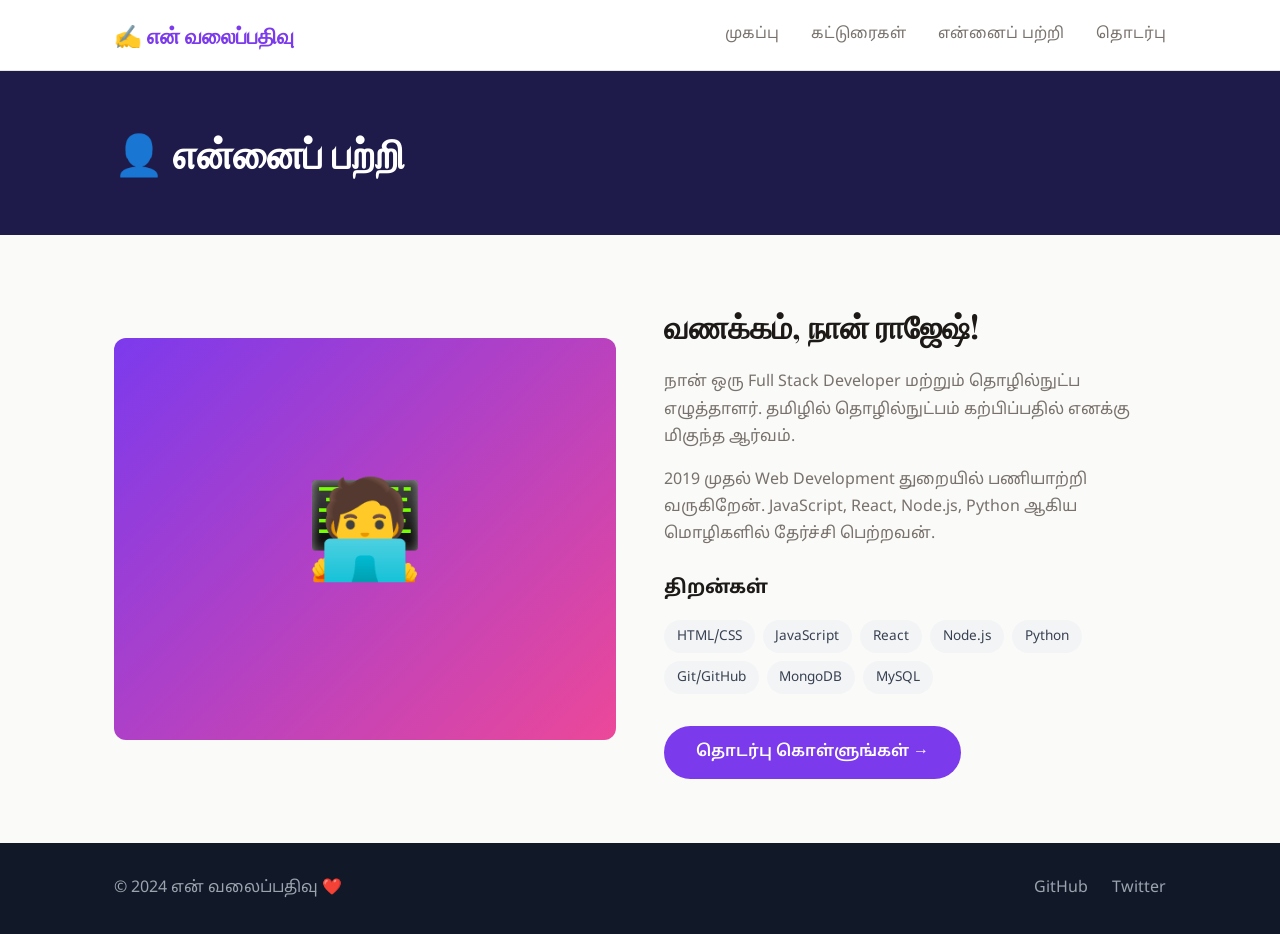
==== about.html @ d44c4b20 "shan s" ====
<!DOCTYPE html>
<html lang="ta">
<head>
  <meta charset="UTF-8"/>
  <meta name="viewport" content="width=device-width, initial-scale=1.0"/>
  <title>என்னைப் பற்றி | என் வலைப்பதிவு</title>
  <link href="https://fonts.googleapis.com/css2?family=Noto+Sans+Tamil:wght@400;600;700&family=Playfair+Display:wght@700&display=swap" rel="stylesheet"/>
  <link rel="stylesheet" href="style.css"/>
</head>
<body>
  <nav class="navbar">
    <div class="container nav-inner">
      <a href="index.html" class="logo">✍️ என் வலைப்பதிவு</a>
      <ul class="nav-links">
        <li><a href="index.html">முகப்பு</a></li>
        <li><a href="blog.html">கட்டுரைகள்</a></li>
        <li><a href="about.html">என்னைப் பற்றி</a></li>
        <li><a href="contact.html">தொடர்பு</a></li>
      </ul>
      <button class="hamburger" onclick="toggleMenu()">☰</button>
    </div>
  </nav>

  <div class="page-header">
    <div class="container">
      <h1>👤 என்னைப் பற்றி</h1>
    </div>
  </div>

  <section class="about-section">
    <div class="container">
      <div class="about-grid">
        <div style="position:relative;padding-top:80%;background:linear-gradient(135deg,#7C3AED,#EC4899);border-radius:12px;display:flex;align-items:center;justify-content:center;">
          <span style="position:absolute;top:50%;left:50%;transform:translate(-50%,-50%);font-size:6rem;">🧑‍💻</span>
        </div>
        <div>
          <h2 style="font-family:'Playfair Display',serif;font-size:2rem;margin-bottom:1rem;">வணக்கம், நான் ராஜேஷ்!</h2>
          <p style="color:#78716C;margin-bottom:1rem;">நான் ஒரு Full Stack Developer மற்றும் தொழில்நுட்ப எழுத்தாளர். தமிழில் தொழில்நுட்பம் கற்பிப்பதில் எனக்கு மிகுந்த ஆர்வம்.</p>
          <p style="color:#78716C;margin-bottom:1.5rem;">2019 முதல் Web Development துறையில் பணியாற்றி வருகிறேன். JavaScript, React, Node.js, Python ஆகிய மொழிகளில் தேர்ச்சி பெற்றவன்.</p>
          <h3 style="margin-bottom:0.75rem;">திறன்கள்</h3>
          <div class="skills-list">
            <span class="skill-tag">HTML/CSS</span>
            <span class="skill-tag">JavaScript</span>
            <span class="skill-tag">React</span>
            <span class="skill-tag">Node.js</span>
            <span class="skill-tag">Python</span>
            <span class="skill-tag">Git/GitHub</span>
            <span class="skill-tag">MongoDB</span>
            <span class="skill-tag">MySQL</span>
          </div>
          <div style="margin-top:2rem;">
            <a href="contact.html" class="btn-primary" style="background:#7C3AED;color:white;">தொடர்பு கொள்ளுங்கள் →</a>
          </div>
        </div>
      </div>
    </div>
  </section>

  <footer class="footer">
    <div class="container">
      <p>© 2024 என் வலைப்பதிவு ❤️</p>
      <div class="social-links">
        <a href="#">GitHub</a><a href="#">Twitter</a>
      </div>
    </div>
  </footer>
  <script src="app.js"></script>
</body>
</html>
---- style.css ----
/* ===== Reset & Variables ===== */
*, *::before, *::after { margin: 0; padding: 0; box-sizing: border-box; }

:root {
  --primary: #7C3AED;
  --primary-dark: #5B21B6;
  --accent: #F59E0B;
  --bg: #FAFAF9;
  --text: #1C1917;
  --text-muted: #78716C;
  --card-bg: #FFFFFF;
  --border: #E7E5E4;
  --radius: 12px;
}

body {
  font-family: 'Noto Sans Tamil', sans-serif;
  background: var(--bg);
  color: var(--text);
  line-height: 1.7;
}

.container { max-width: 1100px; margin: 0 auto; padding: 0 1.5rem; }

/* ===== Navbar ===== */
.navbar {
  background: rgba(255,255,255,0.92);
  backdrop-filter: blur(12px);
  position: sticky;
  top: 0;
  z-index: 100;
  border-bottom: 1px solid var(--border);
}
.nav-inner {
  display: flex;
  align-items: center;
  justify-content: space-between;
  padding: 1rem 1.5rem;
}
.logo {
  font-family: 'Playfair Display', serif;
  font-size: 1.4rem;
  color: var(--primary);
  text-decoration: none;
  font-weight: 700;
}
.nav-links {
  list-style: none;
  display: flex;
  gap: 2rem;
}
.nav-links a {
  text-decoration: none;
  color: var(--text-muted);
  font-size: 0.95rem;
  transition: color 0.2s;
}
.nav-links a:hover { color: var(--primary); }
.hamburger { display: none; background: none; border: none; font-size: 1.5rem; cursor: pointer; }

/* ===== Hero ===== */
.hero {
  background: linear-gradient(135deg, #7C3AED 0%, #5B21B6 50%, #1E1B4B 100%);
  color: white;
  padding: 6rem 1.5rem;
  text-align: center;
}
.hero h1 {
  font-family: 'Playfair Display', serif;
  font-size: clamp(2rem, 5vw, 3.5rem);
  margin-bottom: 1rem;
}
.hero p {
  font-size: 1.1rem;
  opacity: 0.85;
  max-width: 540px;
  margin: 0 auto 2rem;
}
.btn-primary {
  display: inline-block;
  background: var(--accent);
  color: #1C1917;
  padding: 0.8rem 2rem;
  border-radius: 50px;
  text-decoration: none;
  font-weight: 600;
  transition: transform 0.2s, box-shadow 0.2s;
}
.btn-primary:hover { transform: translateY(-2px); box-shadow: 0 8px 24px rgba(245,158,11,0.4); }

/* ===== Posts Section ===== */
.posts-section { padding: 4rem 0; }
.section-title {
  font-family: 'Playfair Display', serif;
  font-size: 2rem;
  margin-bottom: 2.5rem;
  position: relative;
  display: inline-block;
}
.section-title::after {
  content: '';
  position: absolute;
  left: 0; bottom: -6px;
  width: 50px; height: 4px;
  background: var(--accent);
  border-radius: 2px;
}

.posts-grid {
  display: grid;
  grid-template-columns: repeat(auto-fill, minmax(300px, 1fr));
  gap: 1.5rem;
}

/* ===== Post Card ===== */
.post-card {
  background: var(--card-bg);
  border-radius: var(--radius);
  border: 1px solid var(--border);
  overflow: hidden;
  transition: transform 0.2s, box-shadow 0.2s;
  cursor: pointer;
}
.post-card:hover { transform: translateY(-4px); box-shadow: 0 12px 32px rgba(0,0,0,0.1); }
.post-card-img {
  width: 100%;
  height: 180px;
  object-fit: cover;
  background: linear-gradient(135deg, #7C3AED, #EC4899);
  display: flex;
  align-items: center;
  justify-content: center;
  font-size: 3rem;
}
.post-card-body { padding: 1.25rem; }
.post-tag {
  display: inline-block;
  background: #EDE9FE;
  color: #5B21B6;
  font-size: 0.75rem;
  padding: 0.2rem 0.7rem;
  border-radius: 50px;
  margin-bottom: 0.75rem;
  font-weight: 600;
}
.post-card-body h3 { font-size: 1.1rem; margin-bottom: 0.5rem; }
.post-card-body p { color: var(--text-muted); font-size: 0.9rem; }
.post-meta { display: flex; gap: 1rem; font-size: 0.8rem; color: var(--text-muted); margin-top: 1rem; }

/* ===== Newsletter ===== */
.newsletter {
  background: #1E1B4B;
  color: white;
  text-align: center;
  padding: 4rem 1.5rem;
}
.newsletter h2 { font-family: 'Playfair Display', serif; font-size: 1.8rem; margin-bottom: 1.5rem; }
.newsletter-form { display: flex; gap: 0.75rem; max-width: 480px; margin: 0 auto; flex-wrap: wrap; justify-content: center; }
.newsletter-form input {
  flex: 1;
  min-width: 200px;
  padding: 0.75rem 1rem;
  border-radius: 8px;
  border: none;
  font-family: 'Noto Sans Tamil', sans-serif;
  font-size: 0.95rem;
}
.newsletter-form button {
  padding: 0.75rem 1.5rem;
  background: var(--accent);
  border: none;
  border-radius: 8px;
  font-family: 'Noto Sans Tamil', sans-serif;
  font-weight: 600;
  cursor: pointer;
  transition: background 0.2s;
}
.newsletter-form button:hover { background: #D97706; }

/* ===== Footer ===== */
.footer {
  background: #111827;
  color: #9CA3AF;
  padding: 2rem 1.5rem;
  text-align: center;
}
.footer .container { display: flex; justify-content: space-between; align-items: center; flex-wrap: wrap; gap: 1rem; }
.social-links { display: flex; gap: 1.5rem; }
.social-links a { color: #9CA3AF; text-decoration: none; transition: color 0.2s; }
.social-links a:hover { color: white; }

/* ===== Blog Page ===== */
.page-header {
  background: #1E1B4B;
  color: white;
  padding: 3rem 1.5rem;
}
.page-header h1 { font-family: 'Playfair Display', serif; font-size: 2.5rem; }
.blog-layout { display: grid; grid-template-columns: 1fr 320px; gap: 2rem; padding: 3rem 0; }
.sidebar { display: flex; flex-direction: column; gap: 1.5rem; }
.sidebar-widget { background: var(--card-bg); border: 1px solid var(--border); border-radius: var(--radius); padding: 1.25rem; }
.sidebar-widget h3 { font-size: 1rem; margin-bottom: 1rem; font-weight: 600; }
.tag-cloud { display: flex; flex-wrap: wrap; gap: 0.5rem; }
.tag { background: #EDE9FE; color: #5B21B6; padding: 0.25rem 0.75rem; border-radius: 50px; font-size: 0.8rem; cursor: pointer; transition: background 0.2s; }
.tag:hover { background: #7C3AED; color: white; }

/* ===== About Page ===== */
.about-section { padding: 4rem 0; }
.about-grid { display: grid; grid-template-columns: 1fr 1fr; gap: 3rem; align-items: center; }
.about-img { width: 100%; border-radius: var(--radius); }
.about-avatar {
  width: 100%;
  padding-top: 100%;
  background: linear-gradient(135deg, #7C3AED, #EC4899);
  border-radius: var(--radius);
  position: relative;
  display: flex;
  align-items: center;
  justify-content: center;
  font-size: 5rem;
}
.avatar-emoji { position: absolute; top: 50%; left: 50%; transform: translate(-50%, -50%); font-size: 5rem; }
.skills-list { display: flex; flex-wrap: wrap; gap: 0.5rem; margin-top: 1rem; }
.skill-tag { background: #F3F4F6; color: #374151; padding: 0.3rem 0.8rem; border-radius: 50px; font-size: 0.85rem; }

/* ===== Contact Page ===== */
.contact-section { padding: 4rem 0; }
.contact-form { max-width: 600px; display: flex; flex-direction: column; gap: 1rem; }
.form-group { display: flex; flex-direction: column; gap: 0.4rem; }
.form-group label { font-size: 0.9rem; font-weight: 600; }
.form-group input, .form-group textarea {
  padding: 0.75rem 1rem;
  border: 1.5px solid var(--border);
  border-radius: 8px;
  font-family: 'Noto Sans Tamil', sans-serif;
  font-size: 0.95rem;
  background: var(--card-bg);
  transition: border-color 0.2s;
}
.form-group input:focus, .form-group textarea:focus { outline: none; border-color: var(--primary); }
.form-group textarea { height: 140px; resize: vertical; }
.submit-btn {
  background: var(--primary);
  color: white;
  border: none;
  padding: 0.85rem 2rem;
  border-radius: 8px;
  font-family: 'Noto Sans Tamil', sans-serif;
  font-size: 1rem;
  font-weight: 600;
  cursor: pointer;
  transition: background 0.2s;
  align-self: flex-start;
}
.submit-btn:hover { background: var(--primary-dark); }

/* ===== Single Post ===== */
.post-content { max-width: 720px; margin: 0 auto; padding: 3rem 1.5rem; }
.post-content h1 { font-family: 'Playfair Display', serif; font-size: 2.2rem; margin-bottom: 1rem; }
.post-body { font-size: 1.05rem; line-height: 1.9; color: #374151; }
.post-body p { margin-bottom: 1.25rem; }

/* ===== Responsive ===== */
@media (max-width: 768px) {
  .nav-links { display: none; flex-direction: column; position: absolute; top: 64px; left: 0; width: 100%; background: white; padding: 1rem; border-bottom: 1px solid var(--border); }
  .nav-links.open { display: flex; }
  .hamburger { display: block; }
  .blog-layout { grid-template-columns: 1fr; }
  .about-grid { grid-template-columns: 1fr; }
  .footer .container { flex-direction: column; }
}
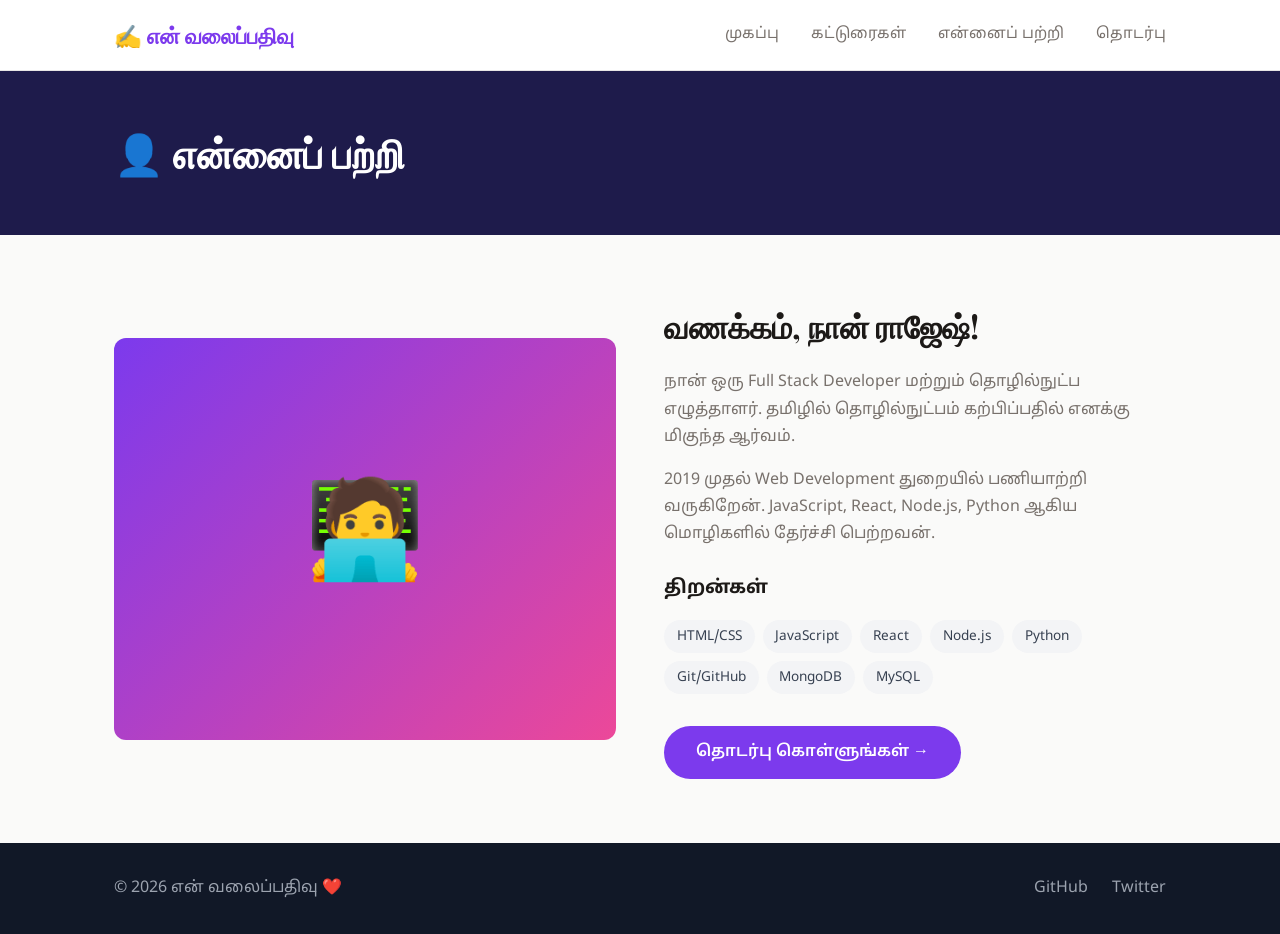
==== commit 5ce86332: "Update title and copyright year in about.html" ====
--- a/about.html
+++ b/about.html
@@ -3,7 +3,7 @@
 <head>
   <meta charset="UTF-8"/>
   <meta name="viewport" content="width=device-width, initial-scale=1.0"/>
-  <title>என்னைப் பற்றி | என் வலைப்பதிவு</title>
+  <title> shanmugam site | என் வலைப்பதிவு</title>
   <link href="https://fonts.googleapis.com/css2?family=Noto+Sans+Tamil:wght@400;600;700&family=Playfair+Display:wght@700&display=swap" rel="stylesheet"/>
   <link rel="stylesheet" href="style.css"/>
 </head>
@@ -58,7 +58,7 @@
 
   <footer class="footer">
     <div class="container">
-      <p>© 2024 என் வலைப்பதிவு ❤️</p>
+      <p>© 2026 என் வலைப்பதிவு ❤️</p>
       <div class="social-links">
         <a href="#">GitHub</a><a href="#">Twitter</a>
       </div>
